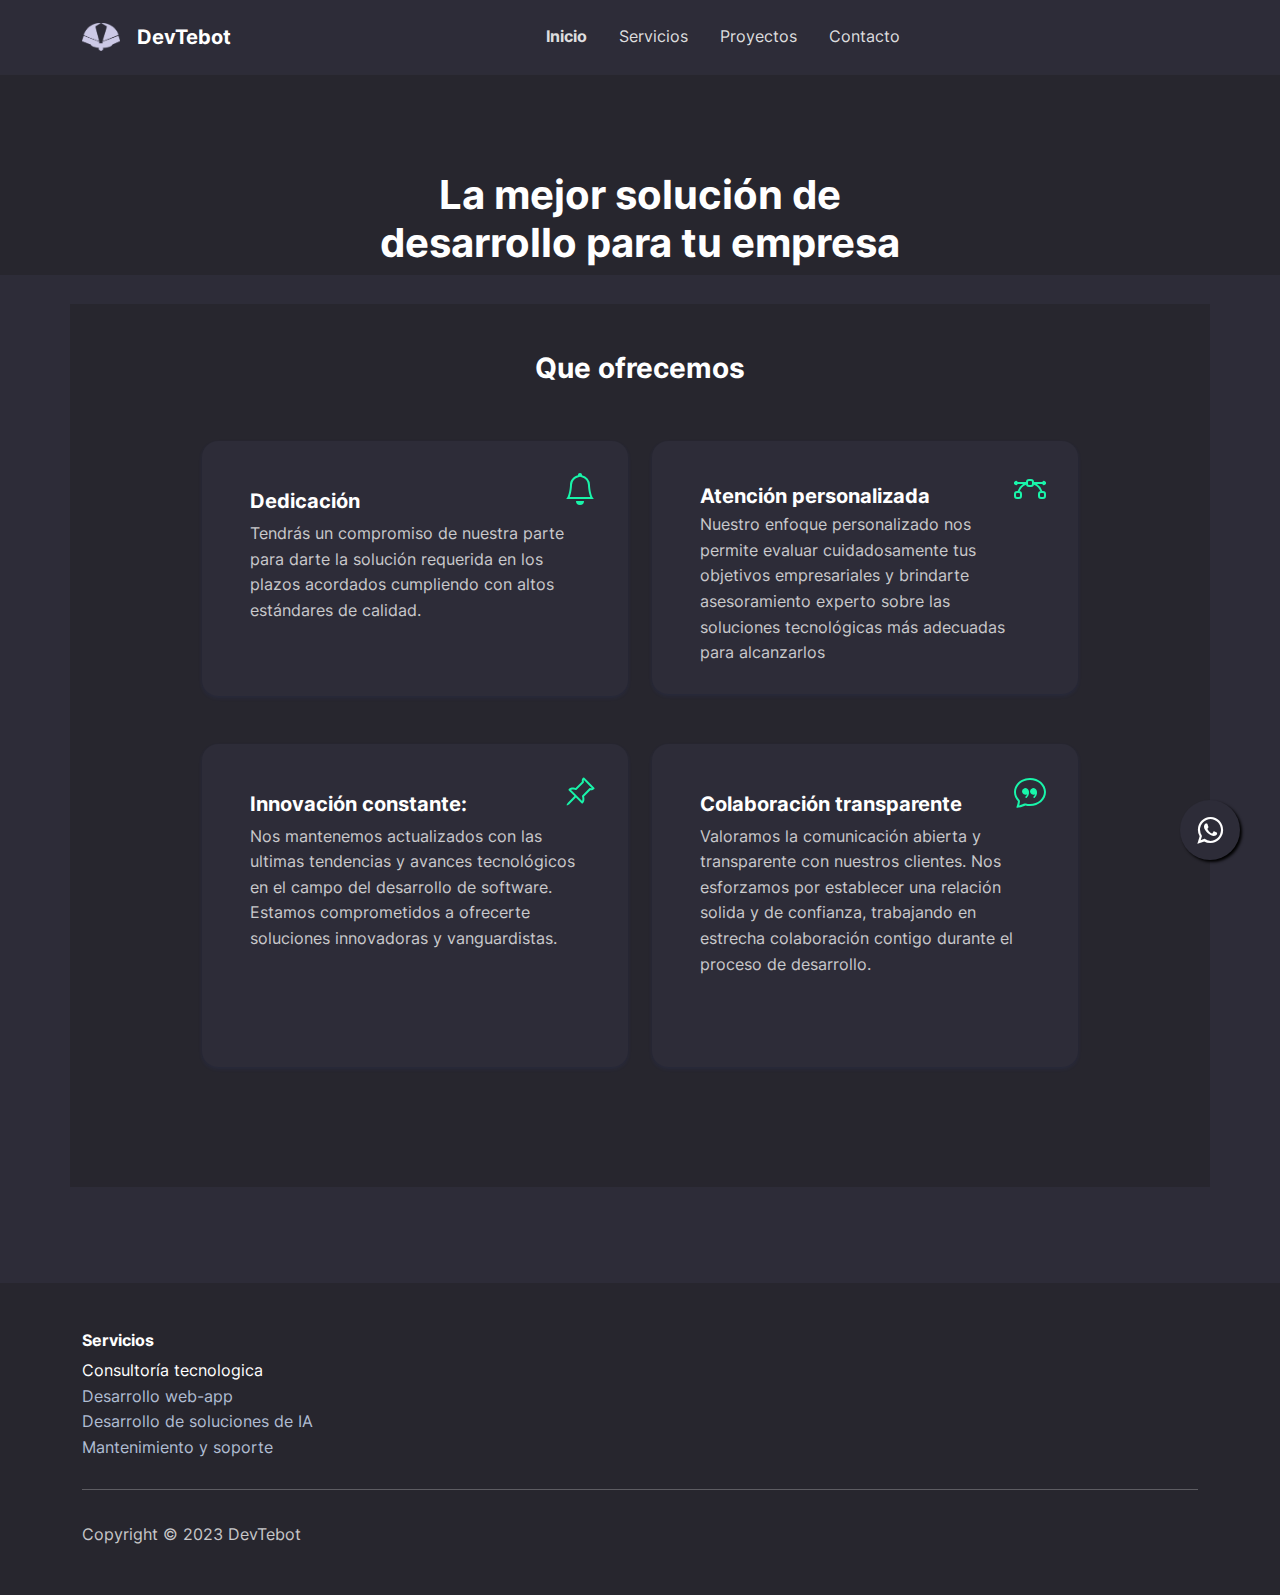
==== index.html @ eff6c6f8 "V2" ====
<!DOCTYPE html><html data-bs-theme="light" lang="en"><head><meta charset="utf-8"><meta name="viewport" content="width=device-width, initial-scale=1.0, shrink-to-fit=no"><title>Home - Brand</title><link rel="stylesheet" href="/assets/bootstrap/css/bootstrap.min.css?h=98121ceddb657cb87f50adae23abcecf"><link rel="stylesheet" href="https://cdnjs.cloudflare.com/ajax/libs/font-awesome/4.7.0/css/font-awesome.min.css"><link rel="stylesheet" href="/assets/css/styles.min.css?h=db265c8703a3f8d0e8e4d5a015c0a8a2"></head><body><!-- Start: Navbar Centered Links --><nav class="navbar navbar-expand-md sticky-top py-3 navbar-dark" id="mainNav"><div class="container"><a class="navbar-brand d-flex align-items-center" href="/"><img src="/assets/img/Recurso%201ldpi.png?h=69b72d96112eb893e76c997076f746ab" style="width: 38PX;height: 28PX;"><span style="margin-left: 17px;">DevTebot</span></a><button data-bs-toggle="collapse" class="navbar-toggler" data-bs-target="#navcol-1"><span class="visually-hidden">Toggle navigation</span><span class="navbar-toggler-icon"></span></button><div class="collapse navbar-collapse" id="navcol-1"><ul class="navbar-nav mx-auto"><li class="nav-item"><a class="nav-link active" href="/index.html">Inicio</a></li><li class="nav-item"><a class="nav-link" href="/services.html">Servicios</a></li><li class="nav-item"><a class="nav-link" href="/projects.html">Proyectos</a></li><li class="nav-item"><a class="nav-link" href="/contacts.html">Contacto</a></li></ul></div></div></nav><!-- End: Navbar Centered Links --><header class="bg-dark"><!-- Start: Hero Clean Reverse --><div class="container pt-4 pt-xl-5"><div class="row pt-5"><div class="col-md-8 col-xl-6 text-center text-md-start mx-auto"><div class="text-center"><h1 class="fw-bold">La mejor solución de desarrollo para tu empresa</h1></div></div></div></div><!-- End: Hero Clean Reverse --></header><section><!-- Start: Features Cards --><div class="container bg-dark py-5" style="margin-top: 29px;"><div class="row"><div class="col-md-8 col-xl-6 text-center mx-auto"><h3 class="fw-bold">Que ofrecemos</h3></div></div><div class="py-5 p-lg-5"><div class="row row-cols-1 row-cols-md-2 mx-auto" style="max-width: 900px;"><div class="col mb-5"><div class="card shadow-sm"><div class="card-body px-4 py-5 px-md-5"><div class="bs-icon-lg d-flex justify-content-center align-items-center mb-3 bs-icon" style="top: 1rem;right: 1rem;position: absolute;"><svg xmlns="http://www.w3.org/2000/svg" width="1em" height="1em" fill="currentColor" viewBox="0 0 16 16" class="bi bi-bell text-success">
  <path d="M8 16a2 2 0 0 0 2-2H6a2 2 0 0 0 2 2zM8 1.918l-.797.161A4.002 4.002 0 0 0 4 6c0 .628-.134 2.197-.459 3.742-.16.767-.376 1.566-.663 2.258h10.244c-.287-.692-.502-1.49-.663-2.258C12.134 8.197 12 6.628 12 6a4.002 4.002 0 0 0-3.203-3.92L8 1.917zM14.22 12c.223.447.481.801.78 1H1c.299-.199.557-.553.78-1C2.68 10.2 3 6.88 3 6c0-2.42 1.72-4.44 4.005-4.901a1 1 0 1 1 1.99 0A5.002 5.002 0 0 1 13 6c0 .88.32 4.2 1.22 6z"></path>
</svg></div><h5 class="fw-bold card-title">Dedicación</h5><p class="text-muted card-text mb-4">Tendrás un compromiso de nuestra parte para darte la solución requerida en los plazos acordados cumpliendo con altos estándares de calidad.</p></div></div></div><div class="col mb-5"><div class="card shadow-sm"><div class="card-body px-4 py-5 px-md-5" style="height: 252.75px;"><div class="bs-icon-lg d-flex justify-content-center align-items-center mb-3 bs-icon" style="top: 1rem;right: 1rem;position: absolute;"><svg xmlns="http://www.w3.org/2000/svg" width="1em" height="1em" fill="currentColor" viewBox="0 0 16 16" class="bi bi-bezier text-success">
  <path fill-rule="evenodd" d="M0 10.5A1.5 1.5 0 0 1 1.5 9h1A1.5 1.5 0 0 1 4 10.5v1A1.5 1.5 0 0 1 2.5 13h-1A1.5 1.5 0 0 1 0 11.5v-1zm1.5-.5a.5.5 0 0 0-.5.5v1a.5.5 0 0 0 .5.5h1a.5.5 0 0 0 .5-.5v-1a.5.5 0 0 0-.5-.5h-1zm10.5.5A1.5 1.5 0 0 1 13.5 9h1a1.5 1.5 0 0 1 1.5 1.5v1a1.5 1.5 0 0 1-1.5 1.5h-1a1.5 1.5 0 0 1-1.5-1.5v-1zm1.5-.5a.5.5 0 0 0-.5.5v1a.5.5 0 0 0 .5.5h1a.5.5 0 0 0 .5-.5v-1a.5.5 0 0 0-.5-.5h-1zM6 4.5A1.5 1.5 0 0 1 7.5 3h1A1.5 1.5 0 0 1 10 4.5v1A1.5 1.5 0 0 1 8.5 7h-1A1.5 1.5 0 0 1 6 5.5v-1zM7.5 4a.5.5 0 0 0-.5.5v1a.5.5 0 0 0 .5.5h1a.5.5 0 0 0 .5-.5v-1a.5.5 0 0 0-.5-.5h-1z"></path>
  <path d="M6 4.5H1.866a1 1 0 1 0 0 1h2.668A6.517 6.517 0 0 0 1.814 9H2.5c.123 0 .244.015.358.043a5.517 5.517 0 0 1 3.185-3.185A1.503 1.503 0 0 1 6 5.5v-1zm3.957 1.358A1.5 1.5 0 0 0 10 5.5v-1h4.134a1 1 0 1 1 0 1h-2.668a6.517 6.517 0 0 1 2.72 3.5H13.5c-.123 0-.243.015-.358.043a5.517 5.517 0 0 0-3.185-3.185z"></path>
</svg></div><h5 class="fw-bold card-title" style="margin-top: -5px;height: 4px;">Atención personalizada</h5><p class="text-muted card-text mb-4"></p><p class="text-muted card-text mb-4" style="height: 84.75px;margin: 0px;padding: 0px;margin-bottom: 0px;">Nuestro enfoque personalizado nos permite evaluar cuidadosamente tus objetivos empresariales y brindarte asesoramiento experto sobre las soluciones tecnológicas más adecuadas para alcanzarlos<br><br></p></div></div></div><div class="col mb-4"><div class="card shadow-sm"><div class="card-body px-4 py-5 px-md-5" style="height: 323.562px;"><div class="bs-icon-lg d-flex justify-content-center align-items-center mb-3 bs-icon" style="top: 1rem;right: 1rem;position: absolute;"><svg xmlns="http://www.w3.org/2000/svg" width="1em" height="1em" fill="currentColor" viewBox="0 0 16 16" class="bi bi-pin-angle text-success">
  <path d="M9.828.722a.5.5 0 0 1 .354.146l4.95 4.95a.5.5 0 0 1 0 .707c-.48.48-1.072.588-1.503.588-.177 0-.335-.018-.46-.039l-3.134 3.134a5.927 5.927 0 0 1 .16 1.013c.046.702-.032 1.687-.72 2.375a.5.5 0 0 1-.707 0l-2.829-2.828-3.182 3.182c-.195.195-1.219.902-1.414.707-.195-.195.512-1.22.707-1.414l3.182-3.182-2.828-2.829a.5.5 0 0 1 0-.707c.688-.688 1.673-.767 2.375-.72a5.922 5.922 0 0 1 1.013.16l3.134-3.133a2.772 2.772 0 0 1-.04-.461c0-.43.108-1.022.589-1.503a.5.5 0 0 1 .353-.146zm.122 2.112v-.002.002zm0-.002v.002a.5.5 0 0 1-.122.51L6.293 6.878a.5.5 0 0 1-.511.12H5.78l-.014-.004a4.507 4.507 0 0 0-.288-.076 4.922 4.922 0 0 0-.765-.116c-.422-.028-.836.008-1.175.15l5.51 5.509c.141-.34.177-.753.149-1.175a4.924 4.924 0 0 0-.192-1.054l-.004-.013v-.001a.5.5 0 0 1 .12-.512l3.536-3.535a.5.5 0 0 1 .532-.115l.096.022c.087.017.208.034.344.034.114 0 .23-.011.343-.04L9.927 2.028c-.029.113-.04.23-.04.343a1.779 1.779 0 0 0 .062.46z"></path>
</svg></div><h5 class="fw-bold card-title">Innovación constante:</h5><p class="text-muted card-text mb-4">Nos mantenemos actualizados con las ultimas tendencias y avances tecnológicos en el campo del desarrollo de software. Estamos comprometidos a ofrecerte soluciones innovadoras y vanguardistas.</p></div></div></div><div class="col mb-4"><div class="card shadow-sm"><div class="card-body px-4 py-5 px-md-5" style="height: 323.156px;"><div class="bs-icon-lg d-flex justify-content-center align-items-center mb-3 bs-icon" style="top: 1rem;right: 1rem;position: absolute;"><svg xmlns="http://www.w3.org/2000/svg" width="1em" height="1em" fill="currentColor" viewBox="0 0 16 16" class="bi bi-chat-quote text-success">
  <path d="M2.678 11.894a1 1 0 0 1 .287.801 10.97 10.97 0 0 1-.398 2c1.395-.323 2.247-.697 2.634-.893a1 1 0 0 1 .71-.074A8.06 8.06 0 0 0 8 14c3.996 0 7-2.807 7-6 0-3.192-3.004-6-7-6S1 4.808 1 8c0 1.468.617 2.83 1.678 3.894zm-.493 3.905a21.682 21.682 0 0 1-.713.129c-.2.032-.352-.176-.273-.362a9.68 9.68 0 0 0 .244-.637l.003-.01c.248-.72.45-1.548.524-2.319C.743 11.37 0 9.76 0 8c0-3.866 3.582-7 8-7s8 3.134 8 7-3.582 7-8 7a9.06 9.06 0 0 1-2.347-.306c-.52.263-1.639.742-3.468 1.105z"></path>
  <path d="M7.066 6.76A1.665 1.665 0 0 0 4 7.668a1.667 1.667 0 0 0 2.561 1.406c-.131.389-.375.804-.777 1.22a.417.417 0 0 0 .6.58c1.486-1.54 1.293-3.214.682-4.112zm4 0A1.665 1.665 0 0 0 8 7.668a1.667 1.667 0 0 0 2.561 1.406c-.131.389-.375.804-.777 1.22a.417.417 0 0 0 .6.58c1.486-1.54 1.293-3.214.682-4.112z"></path>
</svg></div><h5 class="fw-bold card-title">Colaboración transparente</h5><p class="text-muted card-text mb-4" style="margin-bottom: 24px;">Valoramos la comunicación abierta y transparente con nuestros clientes. Nos esforzamos por establecer una relación solida y de confianza, trabajando en estrecha colaboración contigo durante el proceso de desarrollo.</p></div></div></div></div></div></div><!-- End: Features Cards --></section><section></section><!-- Start: Contact Details --><section class="py-5"></section><!-- End: Contact Details --><!-- Start: Footer Multi Column --><footer class="bg-dark"><div class="container py-4 py-lg-5"><!-- Start: DA_Whatsapp --><a id="wp" class="d-md-flex justify-content-md-center align-items-md-center" href="https://wa.me/573209143568" target="_blank" style="background: #2d2c38;"><i class="fa fa-whatsapp d-md-flex justify-content-md-center align-items-md-center"></i></a>
<!-- End: DA_Whatsapp --><div class="row justify-content-center" style="margin-right: -185px;width: 256px;height: 141.562px;"><!-- Start: Services --><div class="col-sm-4 col-md-3 col-lg-5 text-center text-lg-start d-flex flex-column" style="width: 256px;"><h3 class="fs-6 fw-bold" style="margin-right: 425px;text-align: left;width: 256px;">Servicios</h3><ul class="list-unstyled" style="width: 256px;"><li style="margin-right: 0px;text-align: left;width: 256px;">Consultoría tecnologica</li><li style="margin-right: 0px;text-align: left;"><a href="#" style="margin-right: 0px;text-align: left;">Desarrollo web-app</a></li><li style="margin-right: 0px;text-align: left;"><a href="#" style="margin-right: 0px;text-align: left;">Desarrollo de soluciones de IA</a></li><li style="margin-right: 0px;text-align: left;"><a href="#" style="margin-right: 0px;text-align: left;">Mantenimiento y soporte</a></li></ul></div><!-- End: Services --></div><hr><div class="text-muted d-flex justify-content-between align-items-center pt-3"><p class="mb-0">Copyright © 2023 DevTebot</p><ul class="list-inline mb-0"><li class="list-inline-item"></li><li class="list-inline-item"></li><li class="list-inline-item"></li></ul></div></div></footer><!-- End: Footer Multi Column --><script src="https://cdn.jsdelivr.net/npm/bootstrap@5.3.0/dist/js/bootstrap.bundle.min.js"></script><script src="/assets/js/script.min.js?h=9a9b12d9479055b6ccf322643488f6dd"></script></body></html>
---- assets/css/styles.min.css ----
@font-face{font-family:Inter;src:url(/assets/fonts/UcC73FwrK3iLTeHuS_fvQtMwCp50KnMa2JL7SUc.woff2?h=5e0167b23fe1e5ed37b4fdefd0b15460) format('woff2');font-weight:300;font-style:normal;font-display:swap;unicode-range:U+0460-052F,U+1C80-1C88,U+20B4,U+2DE0-2DFF,U+A640-A69F,U+FE2E-FE2F}@font-face{font-family:Inter;src:url(/assets/fonts/UcC73FwrK3iLTeHuS_fvQtMwCp50KnMa0ZL7SUc.woff2?h=5e0167b23fe1e5ed37b4fdefd0b15460) format('woff2');font-weight:300;font-style:normal;font-display:swap;unicode-range:U+0301,U+0400-045F,U+0490-0491,U+04B0-04B1,U+2116}@font-face{font-family:Inter;src:url(/assets/fonts/UcC73FwrK3iLTeHuS_fvQtMwCp50KnMa2ZL7SUc.woff2?h=5e0167b23fe1e5ed37b4fdefd0b15460) format('woff2');font-weight:300;font-style:normal;font-display:swap;unicode-range:U+1F00-1FFF}@font-face{font-family:Inter;src:url(/assets/fonts/UcC73FwrK3iLTeHuS_fvQtMwCp50KnMa1pL7SUc.woff2?h=5e0167b23fe1e5ed37b4fdefd0b15460) format('woff2');font-weight:300;font-style:normal;font-display:swap;unicode-range:U+0370-03FF}@font-face{font-family:Inter;src:url(/assets/fonts/UcC73FwrK3iLTeHuS_fvQtMwCp50KnMa2pL7SUc.woff2?h=5e0167b23fe1e5ed37b4fdefd0b15460) format('woff2');font-weight:300;font-style:normal;font-display:swap;unicode-range:U+0102-0103,U+0110-0111,U+0128-0129,U+0168-0169,U+01A0-01A1,U+01AF-01B0,U+0300-0301,U+0303-0304,U+0308-0309,U+0323,U+0329,U+1EA0-1EF9,U+20AB}@font-face{font-family:Inter;src:url(/assets/fonts/UcC73FwrK3iLTeHuS_fvQtMwCp50KnMa25L7SUc.woff2?h=5e0167b23fe1e5ed37b4fdefd0b15460) format('woff2');font-weight:300;font-style:normal;font-display:swap;unicode-range:U+0100-02AF,U+0304,U+0308,U+0329,U+1E00-1E9F,U+1EF2-1EFF,U+2020,U+20A0-20AB,U+20AD-20CF,U+2113,U+2C60-2C7F,U+A720-A7FF}@font-face{font-family:Inter;src:url(/assets/fonts/UcC73FwrK3iLTeHuS_fvQtMwCp50KnMa1ZL7.woff2?h=5e0167b23fe1e5ed37b4fdefd0b15460) format('woff2');font-weight:300;font-style:normal;font-display:swap;unicode-range:U+0000-00FF,U+0131,U+0152-0153,U+02BB-02BC,U+02C6,U+02DA,U+02DC,U+0304,U+0308,U+0329,U+2000-206F,U+2074,U+20AC,U+2122,U+2191,U+2193,U+2212,U+2215,U+FEFF,U+FFFD}@font-face{font-family:Inter;src:url(/assets/fonts/UcC73FwrK3iLTeHuS_fvQtMwCp50KnMa2JL7SUc.woff2?h=5e0167b23fe1e5ed37b4fdefd0b15460) format('woff2');font-weight:400;font-style:normal;font-display:swap;unicode-range:U+0460-052F,U+1C80-1C88,U+20B4,U+2DE0-2DFF,U+A640-A69F,U+FE2E-FE2F}@font-face{font-family:Inter;src:url(/assets/fonts/UcC73FwrK3iLTeHuS_fvQtMwCp50KnMa0ZL7SUc.woff2?h=5e0167b23fe1e5ed37b4fdefd0b15460) format('woff2');font-weight:400;font-style:normal;font-display:swap;unicode-range:U+0301,U+0400-045F,U+0490-0491,U+04B0-04B1,U+2116}@font-face{font-family:Inter;src:url(/assets/fonts/UcC73FwrK3iLTeHuS_fvQtMwCp50KnMa2ZL7SUc.woff2?h=5e0167b23fe1e5ed37b4fdefd0b15460) format('woff2');font-weight:400;font-style:normal;font-display:swap;unicode-range:U+1F00-1FFF}@font-face{font-family:Inter;src:url(/assets/fonts/UcC73FwrK3iLTeHuS_fvQtMwCp50KnMa1pL7SUc.woff2?h=5e0167b23fe1e5ed37b4fdefd0b15460) format('woff2');font-weight:400;font-style:normal;font-display:swap;unicode-range:U+0370-03FF}@font-face{font-family:Inter;src:url(/assets/fonts/UcC73FwrK3iLTeHuS_fvQtMwCp50KnMa2pL7SUc.woff2?h=5e0167b23fe1e5ed37b4fdefd0b15460) format('woff2');font-weight:400;font-style:normal;font-display:swap;unicode-range:U+0102-0103,U+0110-0111,U+0128-0129,U+0168-0169,U+01A0-01A1,U+01AF-01B0,U+0300-0301,U+0303-0304,U+0308-0309,U+0323,U+0329,U+1EA0-1EF9,U+20AB}@font-face{font-family:Inter;src:url(/assets/fonts/UcC73FwrK3iLTeHuS_fvQtMwCp50KnMa25L7SUc.woff2?h=5e0167b23fe1e5ed37b4fdefd0b15460) format('woff2');font-weight:400;font-style:normal;font-display:swap;unicode-range:U+0100-02AF,U+0304,U+0308,U+0329,U+1E00-1E9F,U+1EF2-1EFF,U+2020,U+20A0-20AB,U+20AD-20CF,U+2113,U+2C60-2C7F,U+A720-A7FF}@font-face{font-family:Inter;src:url(/assets/fonts/UcC73FwrK3iLTeHuS_fvQtMwCp50KnMa1ZL7.woff2?h=5e0167b23fe1e5ed37b4fdefd0b15460) format('woff2');font-weight:400;font-style:normal;font-display:swap;unicode-range:U+0000-00FF,U+0131,U+0152-0153,U+02BB-02BC,U+02C6,U+02DA,U+02DC,U+0304,U+0308,U+0329,U+2000-206F,U+2074,U+20AC,U+2122,U+2191,U+2193,U+2212,U+2215,U+FEFF,U+FFFD}@font-face{font-family:Inter;src:url(/assets/fonts/UcC73FwrK3iLTeHuS_fvQtMwCp50KnMa2JL7SUc.woff2?h=5e0167b23fe1e5ed37b4fdefd0b15460) format('woff2');font-weight:600;font-style:normal;font-display:swap;unicode-range:U+0460-052F,U+1C80-1C88,U+20B4,U+2DE0-2DFF,U+A640-A69F,U+FE2E-FE2F}@font-face{font-family:Inter;src:url(/assets/fonts/UcC73FwrK3iLTeHuS_fvQtMwCp50KnMa0ZL7SUc.woff2?h=5e0167b23fe1e5ed37b4fdefd0b15460) format('woff2');font-weight:600;font-style:normal;font-display:swap;unicode-range:U+0301,U+0400-045F,U+0490-0491,U+04B0-04B1,U+2116}@font-face{font-family:Inter;src:url(/assets/fonts/UcC73FwrK3iLTeHuS_fvQtMwCp50KnMa2ZL7SUc.woff2?h=5e0167b23fe1e5ed37b4fdefd0b15460) format('woff2');font-weight:600;font-style:normal;font-display:swap;unicode-range:U+1F00-1FFF}@font-face{font-family:Inter;src:url(/assets/fonts/UcC73FwrK3iLTeHuS_fvQtMwCp50KnMa1pL7SUc.woff2?h=5e0167b23fe1e5ed37b4fdefd0b15460) format('woff2');font-weight:600;font-style:normal;font-display:swap;unicode-range:U+0370-03FF}@font-face{font-family:Inter;src:url(/assets/fonts/UcC73FwrK3iLTeHuS_fvQtMwCp50KnMa2pL7SUc.woff2?h=5e0167b23fe1e5ed37b4fdefd0b15460) format('woff2');font-weight:600;font-style:normal;font-display:swap;unicode-range:U+0102-0103,U+0110-0111,U+0128-0129,U+0168-0169,U+01A0-01A1,U+01AF-01B0,U+0300-0301,U+0303-0304,U+0308-0309,U+0323,U+0329,U+1EA0-1EF9,U+20AB}@font-face{font-family:Inter;src:url(/assets/fonts/UcC73FwrK3iLTeHuS_fvQtMwCp50KnMa25L7SUc.woff2?h=5e0167b23fe1e5ed37b4fdefd0b15460) format('woff2');font-weight:600;font-style:normal;font-display:swap;unicode-range:U+0100-02AF,U+0304,U+0308,U+0329,U+1E00-1E9F,U+1EF2-1EFF,U+2020,U+20A0-20AB,U+20AD-20CF,U+2113,U+2C60-2C7F,U+A720-A7FF}@font-face{font-family:Inter;src:url(/assets/fonts/UcC73FwrK3iLTeHuS_fvQtMwCp50KnMa1ZL7.woff2?h=5e0167b23fe1e5ed37b4fdefd0b15460) format('woff2');font-weight:600;font-style:normal;font-display:swap;unicode-range:U+0000-00FF,U+0131,U+0152-0153,U+02BB-02BC,U+02C6,U+02DA,U+02DC,U+0304,U+0308,U+0329,U+2000-206F,U+2074,U+20AC,U+2122,U+2191,U+2193,U+2212,U+2215,U+FEFF,U+FFFD}@font-face{font-family:Inter;src:url(/assets/fonts/UcC73FwrK3iLTeHuS_fvQtMwCp50KnMa2JL7SUc.woff2?h=5e0167b23fe1e5ed37b4fdefd0b15460) format('woff2');font-weight:700;font-style:normal;font-display:swap;unicode-range:U+0460-052F,U+1C80-1C88,U+20B4,U+2DE0-2DFF,U+A640-A69F,U+FE2E-FE2F}@font-face{font-family:Inter;src:url(/assets/fonts/UcC73FwrK3iLTeHuS_fvQtMwCp50KnMa0ZL7SUc.woff2?h=5e0167b23fe1e5ed37b4fdefd0b15460) format('woff2');font-weight:700;font-style:normal;font-display:swap;unicode-range:U+0301,U+0400-045F,U+0490-0491,U+04B0-04B1,U+2116}@font-face{font-family:Inter;src:url(/assets/fonts/UcC73FwrK3iLTeHuS_fvQtMwCp50KnMa2ZL7SUc.woff2?h=5e0167b23fe1e5ed37b4fdefd0b15460) format('woff2');font-weight:700;font-style:normal;font-display:swap;unicode-range:U+1F00-1FFF}@font-face{font-family:Inter;src:url(/assets/fonts/UcC73FwrK3iLTeHuS_fvQtMwCp50KnMa1pL7SUc.woff2?h=5e0167b23fe1e5ed37b4fdefd0b15460) format('woff2');font-weight:700;font-style:normal;font-display:swap;unicode-range:U+0370-03FF}@font-face{font-family:Inter;src:url(/assets/fonts/UcC73FwrK3iLTeHuS_fvQtMwCp50KnMa2pL7SUc.woff2?h=5e0167b23fe1e5ed37b4fdefd0b15460) format('woff2');font-weight:700;font-style:normal;font-display:swap;unicode-range:U+0102-0103,U+0110-0111,U+0128-0129,U+0168-0169,U+01A0-01A1,U+01AF-01B0,U+0300-0301,U+0303-0304,U+0308-0309,U+0323,U+0329,U+1EA0-1EF9,U+20AB}@font-face{font-family:Inter;src:url(/assets/fonts/UcC73FwrK3iLTeHuS_fvQtMwCp50KnMa25L7SUc.woff2?h=5e0167b23fe1e5ed37b4fdefd0b15460) format('woff2');font-weight:700;font-style:normal;font-display:swap;unicode-range:U+0100-02AF,U+0304,U+0308,U+0329,U+1E00-1E9F,U+1EF2-1EFF,U+2020,U+20A0-20AB,U+20AD-20CF,U+2113,U+2C60-2C7F,U+A720-A7FF}@font-face{font-family:Inter;src:url(/assets/fonts/UcC73FwrK3iLTeHuS_fvQtMwCp50KnMa1ZL7.woff2?h=5e0167b23fe1e5ed37b4fdefd0b15460) format('woff2');font-weight:700;font-style:normal;font-display:swap;unicode-range:U+0000-00FF,U+0131,U+0152-0153,U+02BB-02BC,U+02C6,U+02DA,U+02DC,U+0304,U+0308,U+0329,U+2000-206F,U+2074,U+20AC,U+2122,U+2191,U+2193,U+2212,U+2215,U+FEFF,U+FFFD}@font-face{font-family:Inter;src:url(/assets/fonts/UcC73FwrK3iLTeHuS_fvQtMwCp50KnMa2JL7SUc.woff2?h=5e0167b23fe1e5ed37b4fdefd0b15460) format('woff2');font-weight:800;font-style:normal;font-display:swap;unicode-range:U+0460-052F,U+1C80-1C88,U+20B4,U+2DE0-2DFF,U+A640-A69F,U+FE2E-FE2F}@font-face{font-family:Inter;src:url(/assets/fonts/UcC73FwrK3iLTeHuS_fvQtMwCp50KnMa0ZL7SUc.woff2?h=5e0167b23fe1e5ed37b4fdefd0b15460) format('woff2');font-weight:800;font-style:normal;font-display:swap;unicode-range:U+0301,U+0400-045F,U+0490-0491,U+04B0-04B1,U+2116}@font-face{font-family:Inter;src:url(/assets/fonts/UcC73FwrK3iLTeHuS_fvQtMwCp50KnMa2ZL7SUc.woff2?h=5e0167b23fe1e5ed37b4fdefd0b15460) format('woff2');font-weight:800;font-style:normal;font-display:swap;unicode-range:U+1F00-1FFF}@font-face{font-family:Inter;src:url(/assets/fonts/UcC73FwrK3iLTeHuS_fvQtMwCp50KnMa1pL7SUc.woff2?h=5e0167b23fe1e5ed37b4fdefd0b15460) format('woff2');font-weight:800;font-style:normal;font-display:swap;unicode-range:U+0370-03FF}@font-face{font-family:Inter;src:url(/assets/fonts/UcC73FwrK3iLTeHuS_fvQtMwCp50KnMa2pL7SUc.woff2?h=5e0167b23fe1e5ed37b4fdefd0b15460) format('woff2');font-weight:800;font-style:normal;font-display:swap;unicode-range:U+0102-0103,U+0110-0111,U+0128-0129,U+0168-0169,U+01A0-01A1,U+01AF-01B0,U+0300-0301,U+0303-0304,U+0308-0309,U+0323,U+0329,U+1EA0-1EF9,U+20AB}@font-face{font-family:Inter;src:url(/assets/fonts/UcC73FwrK3iLTeHuS_fvQtMwCp50KnMa25L7SUc.woff2?h=5e0167b23fe1e5ed37b4fdefd0b15460) format('woff2');font-weight:800;font-style:normal;font-display:swap;unicode-range:U+0100-02AF,U+0304,U+0308,U+0329,U+1E00-1E9F,U+1EF2-1EFF,U+2020,U+20A0-20AB,U+20AD-20CF,U+2113,U+2C60-2C7F,U+A720-A7FF}@font-face{font-family:Inter;src:url(/assets/fonts/UcC73FwrK3iLTeHuS_fvQtMwCp50KnMa1ZL7.woff2?h=5e0167b23fe1e5ed37b4fdefd0b15460) format('woff2');font-weight:800;font-style:normal;font-display:swap;unicode-range:U+0000-00FF,U+0131,U+0152-0153,U+02BB-02BC,U+02C6,U+02DA,U+02DC,U+0304,U+0308,U+0329,U+2000-206F,U+2074,U+20AC,U+2122,U+2191,U+2193,U+2212,U+2215,U+FEFF,U+FFFD}a{border:none}*{outline:0}#wp{position:fixed;z-index:100;height:60px;width:60px;right:40px;bottom:40px;border-radius:50px;background-color:#26e707;font-size:30px;text-align:center;box-shadow:2px 2px 3px #000;color:#fff}#wp:hover{text-decoration:none}
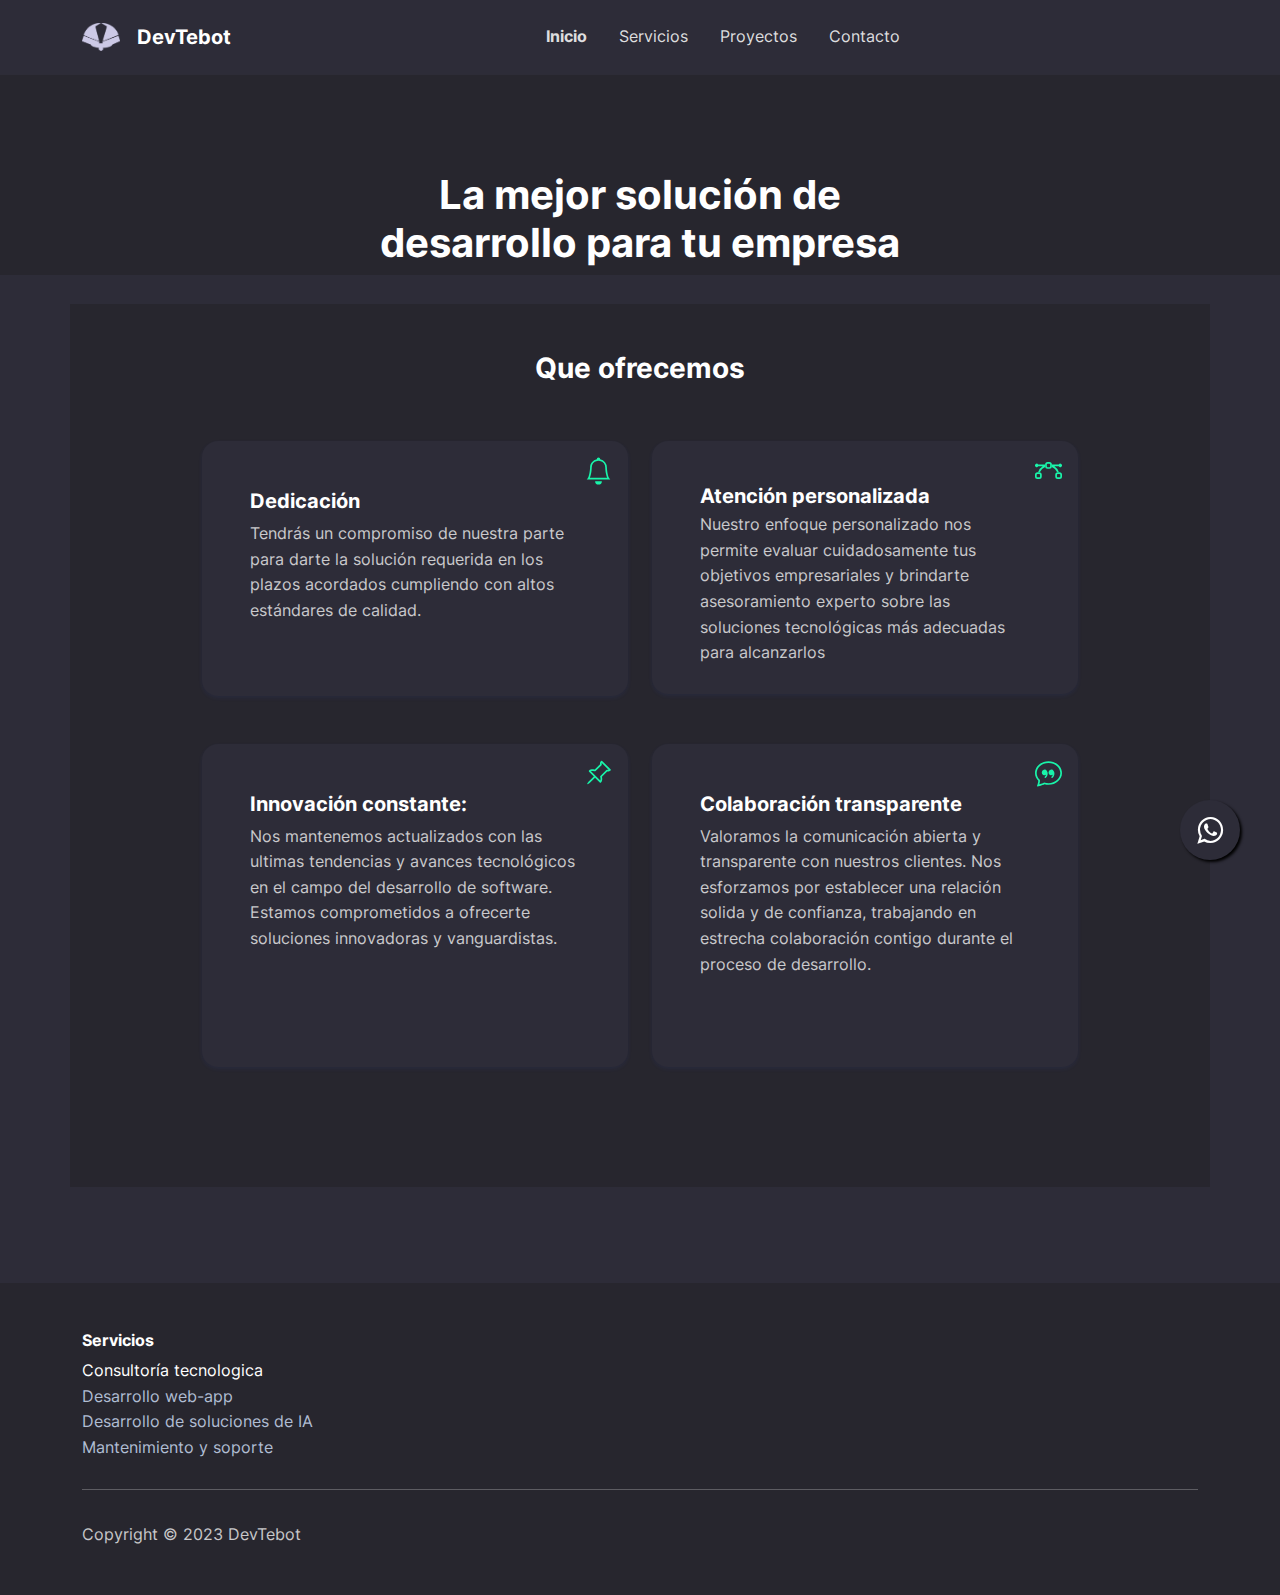
==== commit 69931d14: "V3" ====
--- a/index.html
+++ b/index.html
@@ -1,11 +1,11 @@
-<!DOCTYPE html><html data-bs-theme="light" lang="en"><head><meta charset="utf-8"><meta name="viewport" content="width=device-width, initial-scale=1.0, shrink-to-fit=no"><title>Home - Brand</title><link rel="stylesheet" href="/assets/bootstrap/css/bootstrap.min.css?h=98121ceddb657cb87f50adae23abcecf"><link rel="stylesheet" href="https://cdnjs.cloudflare.com/ajax/libs/font-awesome/4.7.0/css/font-awesome.min.css"><link rel="stylesheet" href="/assets/css/styles.min.css?h=db265c8703a3f8d0e8e4d5a015c0a8a2"></head><body><!-- Start: Navbar Centered Links --><nav class="navbar navbar-expand-md sticky-top py-3 navbar-dark" id="mainNav"><div class="container"><a class="navbar-brand d-flex align-items-center" href="/"><img src="/assets/img/Recurso%201ldpi.png?h=69b72d96112eb893e76c997076f746ab" style="width: 38PX;height: 28PX;"><span style="margin-left: 17px;">DevTebot</span></a><button data-bs-toggle="collapse" class="navbar-toggler" data-bs-target="#navcol-1"><span class="visually-hidden">Toggle navigation</span><span class="navbar-toggler-icon"></span></button><div class="collapse navbar-collapse" id="navcol-1"><ul class="navbar-nav mx-auto"><li class="nav-item"><a class="nav-link active" href="/index.html">Inicio</a></li><li class="nav-item"><a class="nav-link" href="/services.html">Servicios</a></li><li class="nav-item"><a class="nav-link" href="/projects.html">Proyectos</a></li><li class="nav-item"><a class="nav-link" href="/contacts.html">Contacto</a></li></ul></div></div></nav><!-- End: Navbar Centered Links --><header class="bg-dark"><!-- Start: Hero Clean Reverse --><div class="container pt-4 pt-xl-5"><div class="row pt-5"><div class="col-md-8 col-xl-6 text-center text-md-start mx-auto"><div class="text-center"><h1 class="fw-bold">La mejor solución de desarrollo para tu empresa</h1></div></div></div></div><!-- End: Hero Clean Reverse --></header><section><!-- Start: Features Cards --><div class="container bg-dark py-5" style="margin-top: 29px;"><div class="row"><div class="col-md-8 col-xl-6 text-center mx-auto"><h3 class="fw-bold">Que ofrecemos</h3></div></div><div class="py-5 p-lg-5"><div class="row row-cols-1 row-cols-md-2 mx-auto" style="max-width: 900px;"><div class="col mb-5"><div class="card shadow-sm"><div class="card-body px-4 py-5 px-md-5"><div class="bs-icon-lg d-flex justify-content-center align-items-center mb-3 bs-icon" style="top: 1rem;right: 1rem;position: absolute;"><svg xmlns="http://www.w3.org/2000/svg" width="1em" height="1em" fill="currentColor" viewBox="0 0 16 16" class="bi bi-bell text-success">
+<!DOCTYPE html><html data-bs-theme="light" lang="en"><head><meta charset="utf-8"><meta name="viewport" content="width=device-width, initial-scale=1.0, shrink-to-fit=no"><title>Home - Brand</title><link rel="stylesheet" href="/assets/bootstrap/css/bootstrap.min.css?h=98121ceddb657cb87f50adae23abcecf"><link rel="stylesheet" href="https://cdnjs.cloudflare.com/ajax/libs/font-awesome/4.7.0/css/font-awesome.min.css"><link rel="stylesheet" href="/assets/css/styles.min.css?h=5bce0d3f15e240cf7a9f6a506429b7c6"></head><body><!-- Start: Navbar Centered Links --><nav class="navbar navbar-expand-md sticky-top py-3 navbar-dark" id="mainNav"><div class="container"><a class="navbar-brand d-flex align-items-center" href="/"><img src="/assets/img/Recurso%201ldpi.png?h=69b72d96112eb893e76c997076f746ab" style="width: 38PX;height: 28PX;"><span style="margin-left: 17px;">DevTebot</span></a><button data-bs-toggle="collapse" class="navbar-toggler" data-bs-target="#navcol-1"><span class="visually-hidden">Toggle navigation</span><span class="navbar-toggler-icon"></span></button><div class="collapse navbar-collapse" id="navcol-1"><ul class="navbar-nav mx-auto"><li class="nav-item"><a class="nav-link active" href="/index.html">Inicio</a></li><li class="nav-item"><a class="nav-link" href="/services.html">Servicios</a></li><li class="nav-item"><a class="nav-link" href="/projects.html">Proyectos</a></li><li class="nav-item"><a class="nav-link" href="/contacts.html">Contacto</a></li></ul></div></div></nav><!-- End: Navbar Centered Links --><header class="bg-dark"><!-- Start: Hero Clean Reverse --><div class="container pt-4 pt-xl-5"><div class="row pt-5"><div class="col-md-8 col-xl-6 text-center text-md-start mx-auto"><div class="text-center"><h1 class="fw-bold">La mejor solución de desarrollo para tu empresa</h1></div></div></div></div><!-- End: Hero Clean Reverse --></header><section><!-- Start: Features Cards --><div class="container bg-dark py-5" style="margin-top: 29px;"><div class="row"><div class="col-md-8 col-xl-6 text-center mx-auto"><h3 class="fw-bold">Que ofrecemos</h3></div></div><div class="py-5 p-lg-5"><div class="row row-cols-1 row-cols-md-2 mx-auto" style="max-width: 900px;"><div class="col mb-5"><div class="card shadow-sm"><div class="card-body px-4 py-5 px-md-5"><div class="bs-icon-lg d-flex justify-content-center align-items-center mb-2 bs-icon" style="top: 1rem;right: 1rem;position: absolute;margin-left: 0px;margin-bottom: 0px;width: 27px;height: 27px;"><svg xmlns="http://www.w3.org/2000/svg" width="1em" height="1em" fill="currentColor" viewBox="0 0 16 16" class="bi bi-bell text-success">
   <path d="M8 16a2 2 0 0 0 2-2H6a2 2 0 0 0 2 2zM8 1.918l-.797.161A4.002 4.002 0 0 0 4 6c0 .628-.134 2.197-.459 3.742-.16.767-.376 1.566-.663 2.258h10.244c-.287-.692-.502-1.49-.663-2.258C12.134 8.197 12 6.628 12 6a4.002 4.002 0 0 0-3.203-3.92L8 1.917zM14.22 12c.223.447.481.801.78 1H1c.299-.199.557-.553.78-1C2.68 10.2 3 6.88 3 6c0-2.42 1.72-4.44 4.005-4.901a1 1 0 1 1 1.99 0A5.002 5.002 0 0 1 13 6c0 .88.32 4.2 1.22 6z"></path>
-</svg></div><h5 class="fw-bold card-title">Dedicación</h5><p class="text-muted card-text mb-4">Tendrás un compromiso de nuestra parte para darte la solución requerida en los plazos acordados cumpliendo con altos estándares de calidad.</p></div></div></div><div class="col mb-5"><div class="card shadow-sm"><div class="card-body px-4 py-5 px-md-5" style="height: 252.75px;"><div class="bs-icon-lg d-flex justify-content-center align-items-center mb-3 bs-icon" style="top: 1rem;right: 1rem;position: absolute;"><svg xmlns="http://www.w3.org/2000/svg" width="1em" height="1em" fill="currentColor" viewBox="0 0 16 16" class="bi bi-bezier text-success">
+</svg></div><h5 class="fw-bold card-title">Dedicación</h5><p class="text-muted card-text mb-4">Tendrás un compromiso de nuestra parte para darte la solución requerida en los plazos acordados cumpliendo con altos estándares de calidad.</p></div></div></div><div class="col mb-5"><div class="card shadow-sm"><div class="card-body px-4 py-5 px-md-5" style="height: 252.75px;"><div class="bs-icon-lg d-flex justify-content-center align-items-center mb-3 bs-icon" style="top: 1rem;right: 1rem;position: absolute;width: 27px;height: 27px;"><svg xmlns="http://www.w3.org/2000/svg" width="1em" height="1em" fill="currentColor" viewBox="0 0 16 16" class="bi bi-bezier text-success" style="width: 27px;height: 27px;">
   <path fill-rule="evenodd" d="M0 10.5A1.5 1.5 0 0 1 1.5 9h1A1.5 1.5 0 0 1 4 10.5v1A1.5 1.5 0 0 1 2.5 13h-1A1.5 1.5 0 0 1 0 11.5v-1zm1.5-.5a.5.5 0 0 0-.5.5v1a.5.5 0 0 0 .5.5h1a.5.5 0 0 0 .5-.5v-1a.5.5 0 0 0-.5-.5h-1zm10.5.5A1.5 1.5 0 0 1 13.5 9h1a1.5 1.5 0 0 1 1.5 1.5v1a1.5 1.5 0 0 1-1.5 1.5h-1a1.5 1.5 0 0 1-1.5-1.5v-1zm1.5-.5a.5.5 0 0 0-.5.5v1a.5.5 0 0 0 .5.5h1a.5.5 0 0 0 .5-.5v-1a.5.5 0 0 0-.5-.5h-1zM6 4.5A1.5 1.5 0 0 1 7.5 3h1A1.5 1.5 0 0 1 10 4.5v1A1.5 1.5 0 0 1 8.5 7h-1A1.5 1.5 0 0 1 6 5.5v-1zM7.5 4a.5.5 0 0 0-.5.5v1a.5.5 0 0 0 .5.5h1a.5.5 0 0 0 .5-.5v-1a.5.5 0 0 0-.5-.5h-1z"></path>
   <path d="M6 4.5H1.866a1 1 0 1 0 0 1h2.668A6.517 6.517 0 0 0 1.814 9H2.5c.123 0 .244.015.358.043a5.517 5.517 0 0 1 3.185-3.185A1.503 1.503 0 0 1 6 5.5v-1zm3.957 1.358A1.5 1.5 0 0 0 10 5.5v-1h4.134a1 1 0 1 1 0 1h-2.668a6.517 6.517 0 0 1 2.72 3.5H13.5c-.123 0-.243.015-.358.043a5.517 5.517 0 0 0-3.185-3.185z"></path>
-</svg></div><h5 class="fw-bold card-title" style="margin-top: -5px;height: 4px;">Atención personalizada</h5><p class="text-muted card-text mb-4"></p><p class="text-muted card-text mb-4" style="height: 84.75px;margin: 0px;padding: 0px;margin-bottom: 0px;">Nuestro enfoque personalizado nos permite evaluar cuidadosamente tus objetivos empresariales y brindarte asesoramiento experto sobre las soluciones tecnológicas más adecuadas para alcanzarlos<br><br></p></div></div></div><div class="col mb-4"><div class="card shadow-sm"><div class="card-body px-4 py-5 px-md-5" style="height: 323.562px;"><div class="bs-icon-lg d-flex justify-content-center align-items-center mb-3 bs-icon" style="top: 1rem;right: 1rem;position: absolute;"><svg xmlns="http://www.w3.org/2000/svg" width="1em" height="1em" fill="currentColor" viewBox="0 0 16 16" class="bi bi-pin-angle text-success">
+</svg></div><h5 class="fw-bold card-title" style="margin-top: -5px;height: 4px;">Atención personalizada</h5><p class="text-muted card-text mb-4"></p><p class="text-muted card-text mb-4" style="height: 84.75px;margin: 0px;padding: 0px;margin-bottom: 0px;">Nuestro enfoque personalizado nos permite evaluar cuidadosamente tus objetivos empresariales y brindarte asesoramiento experto sobre las soluciones tecnológicas más adecuadas para alcanzarlos<br><br></p></div></div></div><div class="col mb-4"><div class="card shadow-sm"><div class="card-body px-4 py-5 px-md-5" style="height: 323.562px;"><div class="bs-icon-lg d-flex justify-content-center align-items-center mb-3 bs-icon" style="top: 1rem;right: 1rem;position: absolute;width: 27px;height: 27px;"><svg xmlns="http://www.w3.org/2000/svg" width="1em" height="1em" fill="currentColor" viewBox="0 0 16 16" class="bi bi-pin-angle text-success">
   <path d="M9.828.722a.5.5 0 0 1 .354.146l4.95 4.95a.5.5 0 0 1 0 .707c-.48.48-1.072.588-1.503.588-.177 0-.335-.018-.46-.039l-3.134 3.134a5.927 5.927 0 0 1 .16 1.013c.046.702-.032 1.687-.72 2.375a.5.5 0 0 1-.707 0l-2.829-2.828-3.182 3.182c-.195.195-1.219.902-1.414.707-.195-.195.512-1.22.707-1.414l3.182-3.182-2.828-2.829a.5.5 0 0 1 0-.707c.688-.688 1.673-.767 2.375-.72a5.922 5.922 0 0 1 1.013.16l3.134-3.133a2.772 2.772 0 0 1-.04-.461c0-.43.108-1.022.589-1.503a.5.5 0 0 1 .353-.146zm.122 2.112v-.002.002zm0-.002v.002a.5.5 0 0 1-.122.51L6.293 6.878a.5.5 0 0 1-.511.12H5.78l-.014-.004a4.507 4.507 0 0 0-.288-.076 4.922 4.922 0 0 0-.765-.116c-.422-.028-.836.008-1.175.15l5.51 5.509c.141-.34.177-.753.149-1.175a4.924 4.924 0 0 0-.192-1.054l-.004-.013v-.001a.5.5 0 0 1 .12-.512l3.536-3.535a.5.5 0 0 1 .532-.115l.096.022c.087.017.208.034.344.034.114 0 .23-.011.343-.04L9.927 2.028c-.029.113-.04.23-.04.343a1.779 1.779 0 0 0 .062.46z"></path>
-</svg></div><h5 class="fw-bold card-title">Innovación constante:</h5><p class="text-muted card-text mb-4">Nos mantenemos actualizados con las ultimas tendencias y avances tecnológicos en el campo del desarrollo de software. Estamos comprometidos a ofrecerte soluciones innovadoras y vanguardistas.</p></div></div></div><div class="col mb-4"><div class="card shadow-sm"><div class="card-body px-4 py-5 px-md-5" style="height: 323.156px;"><div class="bs-icon-lg d-flex justify-content-center align-items-center mb-3 bs-icon" style="top: 1rem;right: 1rem;position: absolute;"><svg xmlns="http://www.w3.org/2000/svg" width="1em" height="1em" fill="currentColor" viewBox="0 0 16 16" class="bi bi-chat-quote text-success">
+</svg></div><h5 class="fw-bold card-title">Innovación constante:</h5><p class="text-muted card-text mb-4">Nos mantenemos actualizados con las ultimas tendencias y avances tecnológicos en el campo del desarrollo de software. Estamos comprometidos a ofrecerte soluciones innovadoras y vanguardistas.</p></div></div></div><div class="col mb-4"><div class="card shadow-sm"><div class="card-body px-4 py-5 px-md-5" style="height: 323.156px;"><div class="bs-icon-lg d-flex justify-content-center align-items-center mb-3 bs-icon" style="top: 1rem;right: 1rem;position: absolute;width: 27px;height: 27px;"><svg xmlns="http://www.w3.org/2000/svg" width="1em" height="1em" fill="currentColor" viewBox="0 0 16 16" class="bi bi-chat-quote text-success">
   <path d="M2.678 11.894a1 1 0 0 1 .287.801 10.97 10.97 0 0 1-.398 2c1.395-.323 2.247-.697 2.634-.893a1 1 0 0 1 .71-.074A8.06 8.06 0 0 0 8 14c3.996 0 7-2.807 7-6 0-3.192-3.004-6-7-6S1 4.808 1 8c0 1.468.617 2.83 1.678 3.894zm-.493 3.905a21.682 21.682 0 0 1-.713.129c-.2.032-.352-.176-.273-.362a9.68 9.68 0 0 0 .244-.637l.003-.01c.248-.72.45-1.548.524-2.319C.743 11.37 0 9.76 0 8c0-3.866 3.582-7 8-7s8 3.134 8 7-3.582 7-8 7a9.06 9.06 0 0 1-2.347-.306c-.52.263-1.639.742-3.468 1.105z"></path>
   <path d="M7.066 6.76A1.665 1.665 0 0 0 4 7.668a1.667 1.667 0 0 0 2.561 1.406c-.131.389-.375.804-.777 1.22a.417.417 0 0 0 .6.58c1.486-1.54 1.293-3.214.682-4.112zm4 0A1.665 1.665 0 0 0 8 7.668a1.667 1.667 0 0 0 2.561 1.406c-.131.389-.375.804-.777 1.22a.417.417 0 0 0 .6.58c1.486-1.54 1.293-3.214.682-4.112z"></path>
 </svg></div><h5 class="fw-bold card-title">Colaboración transparente</h5><p class="text-muted card-text mb-4" style="margin-bottom: 24px;">Valoramos la comunicación abierta y transparente con nuestros clientes. Nos esforzamos por establecer una relación solida y de confianza, trabajando en estrecha colaboración contigo durante el proceso de desarrollo.</p></div></div></div></div></div></div><!-- End: Features Cards --></section><section></section><!-- Start: Contact Details --><section class="py-5"></section><!-- End: Contact Details --><!-- Start: Footer Multi Column --><footer class="bg-dark"><div class="container py-4 py-lg-5"><!-- Start: DA_Whatsapp --><a id="wp" class="d-md-flex justify-content-md-center align-items-md-center" href="https://wa.me/573209143568" target="_blank" style="background: #2d2c38;"><i class="fa fa-whatsapp d-md-flex justify-content-md-center align-items-md-center"></i></a>
--- a/assets/css/styles.min.css
+++ b/assets/css/styles.min.css
@@ -1 +1 @@
-@font-face{font-family:Inter;src:url(/assets/fonts/UcC73FwrK3iLTeHuS_fvQtMwCp50KnMa2JL7SUc.woff2?h=5e0167b23fe1e5ed37b4fdefd0b15460) format('woff2');font-weight:300;font-style:normal;font-display:swap;unicode-range:U+0460-052F,U+1C80-1C88,U+20B4,U+2DE0-2DFF,U+A640-A69F,U+FE2E-FE2F}@font-face{font-family:Inter;src:url(/assets/fonts/UcC73FwrK3iLTeHuS_fvQtMwCp50KnMa0ZL7SUc.woff2?h=5e0167b23fe1e5ed37b4fdefd0b15460) format('woff2');font-weight:300;font-style:normal;font-display:swap;unicode-range:U+0301,U+0400-045F,U+0490-0491,U+04B0-04B1,U+2116}@font-face{font-family:Inter;src:url(/assets/fonts/UcC73FwrK3iLTeHuS_fvQtMwCp50KnMa2ZL7SUc.woff2?h=5e0167b23fe1e5ed37b4fdefd0b15460) format('woff2');font-weight:300;font-style:normal;font-display:swap;unicode-range:U+1F00-1FFF}@font-face{font-family:Inter;src:url(/assets/fonts/UcC73FwrK3iLTeHuS_fvQtMwCp50KnMa1pL7SUc.woff2?h=5e0167b23fe1e5ed37b4fdefd0b15460) format('woff2');font-weight:300;font-style:normal;font-display:swap;unicode-range:U+0370-03FF}@font-face{font-family:Inter;src:url(/assets/fonts/UcC73FwrK3iLTeHuS_fvQtMwCp50KnMa2pL7SUc.woff2?h=5e0167b23fe1e5ed37b4fdefd0b15460) format('woff2');font-weight:300;font-style:normal;font-display:swap;unicode-range:U+0102-0103,U+0110-0111,U+0128-0129,U+0168-0169,U+01A0-01A1,U+01AF-01B0,U+0300-0301,U+0303-0304,U+0308-0309,U+0323,U+0329,U+1EA0-1EF9,U+20AB}@font-face{font-family:Inter;src:url(/assets/fonts/UcC73FwrK3iLTeHuS_fvQtMwCp50KnMa25L7SUc.woff2?h=5e0167b23fe1e5ed37b4fdefd0b15460) format('woff2');font-weight:300;font-style:normal;font-display:swap;unicode-range:U+0100-02AF,U+0304,U+0308,U+0329,U+1E00-1E9F,U+1EF2-1EFF,U+2020,U+20A0-20AB,U+20AD-20CF,U+2113,U+2C60-2C7F,U+A720-A7FF}@font-face{font-family:Inter;src:url(/assets/fonts/UcC73FwrK3iLTeHuS_fvQtMwCp50KnMa1ZL7.woff2?h=5e0167b23fe1e5ed37b4fdefd0b15460) format('woff2');font-weight:300;font-style:normal;font-display:swap;unicode-range:U+0000-00FF,U+0131,U+0152-0153,U+02BB-02BC,U+02C6,U+02DA,U+02DC,U+0304,U+0308,U+0329,U+2000-206F,U+2074,U+20AC,U+2122,U+2191,U+2193,U+2212,U+2215,U+FEFF,U+FFFD}@font-face{font-family:Inter;src:url(/assets/fonts/UcC73FwrK3iLTeHuS_fvQtMwCp50KnMa2JL7SUc.woff2?h=5e0167b23fe1e5ed37b4fdefd0b15460) format('woff2');font-weight:400;font-style:normal;font-display:swap;unicode-range:U+0460-052F,U+1C80-1C88,U+20B4,U+2DE0-2DFF,U+A640-A69F,U+FE2E-FE2F}@font-face{font-family:Inter;src:url(/assets/fonts/UcC73FwrK3iLTeHuS_fvQtMwCp50KnMa0ZL7SUc.woff2?h=5e0167b23fe1e5ed37b4fdefd0b15460) format('woff2');font-weight:400;font-style:normal;font-display:swap;unicode-range:U+0301,U+0400-045F,U+0490-0491,U+04B0-04B1,U+2116}@font-face{font-family:Inter;src:url(/assets/fonts/UcC73FwrK3iLTeHuS_fvQtMwCp50KnMa2ZL7SUc.woff2?h=5e0167b23fe1e5ed37b4fdefd0b15460) format('woff2');font-weight:400;font-style:normal;font-display:swap;unicode-range:U+1F00-1FFF}@font-face{font-family:Inter;src:url(/assets/fonts/UcC73FwrK3iLTeHuS_fvQtMwCp50KnMa1pL7SUc.woff2?h=5e0167b23fe1e5ed37b4fdefd0b15460) format('woff2');font-weight:400;font-style:normal;font-display:swap;unicode-range:U+0370-03FF}@font-face{font-family:Inter;src:url(/assets/fonts/UcC73FwrK3iLTeHuS_fvQtMwCp50KnMa2pL7SUc.woff2?h=5e0167b23fe1e5ed37b4fdefd0b15460) format('woff2');font-weight:400;font-style:normal;font-display:swap;unicode-range:U+0102-0103,U+0110-0111,U+0128-0129,U+0168-0169,U+01A0-01A1,U+01AF-01B0,U+0300-0301,U+0303-0304,U+0308-0309,U+0323,U+0329,U+1EA0-1EF9,U+20AB}@font-face{font-family:Inter;src:url(/assets/fonts/UcC73FwrK3iLTeHuS_fvQtMwCp50KnMa25L7SUc.woff2?h=5e0167b23fe1e5ed37b4fdefd0b15460) format('woff2');font-weight:400;font-style:normal;font-display:swap;unicode-range:U+0100-02AF,U+0304,U+0308,U+0329,U+1E00-1E9F,U+1EF2-1EFF,U+2020,U+20A0-20AB,U+20AD-20CF,U+2113,U+2C60-2C7F,U+A720-A7FF}@font-face{font-family:Inter;src:url(/assets/fonts/UcC73FwrK3iLTeHuS_fvQtMwCp50KnMa1ZL7.woff2?h=5e0167b23fe1e5ed37b4fdefd0b15460) format('woff2');font-weight:400;font-style:normal;font-display:swap;unicode-range:U+0000-00FF,U+0131,U+0152-0153,U+02BB-02BC,U+02C6,U+02DA,U+02DC,U+0304,U+0308,U+0329,U+2000-206F,U+2074,U+20AC,U+2122,U+2191,U+2193,U+2212,U+2215,U+FEFF,U+FFFD}@font-face{font-family:Inter;src:url(/assets/fonts/UcC73FwrK3iLTeHuS_fvQtMwCp50KnMa2JL7SUc.woff2?h=5e0167b23fe1e5ed37b4fdefd0b15460) format('woff2');font-weight:600;font-style:normal;font-display:swap;unicode-range:U+0460-052F,U+1C80-1C88,U+20B4,U+2DE0-2DFF,U+A640-A69F,U+FE2E-FE2F}@font-face{font-family:Inter;src:url(/assets/fonts/UcC73FwrK3iLTeHuS_fvQtMwCp50KnMa0ZL7SUc.woff2?h=5e0167b23fe1e5ed37b4fdefd0b15460) format('woff2');font-weight:600;font-style:normal;font-display:swap;unicode-range:U+0301,U+0400-045F,U+0490-0491,U+04B0-04B1,U+2116}@font-face{font-family:Inter;src:url(/assets/fonts/UcC73FwrK3iLTeHuS_fvQtMwCp50KnMa2ZL7SUc.woff2?h=5e0167b23fe1e5ed37b4fdefd0b15460) format('woff2');font-weight:600;font-style:normal;font-display:swap;unicode-range:U+1F00-1FFF}@font-face{font-family:Inter;src:url(/assets/fonts/UcC73FwrK3iLTeHuS_fvQtMwCp50KnMa1pL7SUc.woff2?h=5e0167b23fe1e5ed37b4fdefd0b15460) format('woff2');font-weight:600;font-style:normal;font-display:swap;unicode-range:U+0370-03FF}@font-face{font-family:Inter;src:url(/assets/fonts/UcC73FwrK3iLTeHuS_fvQtMwCp50KnMa2pL7SUc.woff2?h=5e0167b23fe1e5ed37b4fdefd0b15460) format('woff2');font-weight:600;font-style:normal;font-display:swap;unicode-range:U+0102-0103,U+0110-0111,U+0128-0129,U+0168-0169,U+01A0-01A1,U+01AF-01B0,U+0300-0301,U+0303-0304,U+0308-0309,U+0323,U+0329,U+1EA0-1EF9,U+20AB}@font-face{font-family:Inter;src:url(/assets/fonts/UcC73FwrK3iLTeHuS_fvQtMwCp50KnMa25L7SUc.woff2?h=5e0167b23fe1e5ed37b4fdefd0b15460) format('woff2');font-weight:600;font-style:normal;font-display:swap;unicode-range:U+0100-02AF,U+0304,U+0308,U+0329,U+1E00-1E9F,U+1EF2-1EFF,U+2020,U+20A0-20AB,U+20AD-20CF,U+2113,U+2C60-2C7F,U+A720-A7FF}@font-face{font-family:Inter;src:url(/assets/fonts/UcC73FwrK3iLTeHuS_fvQtMwCp50KnMa1ZL7.woff2?h=5e0167b23fe1e5ed37b4fdefd0b15460) format('woff2');font-weight:600;font-style:normal;font-display:swap;unicode-range:U+0000-00FF,U+0131,U+0152-0153,U+02BB-02BC,U+02C6,U+02DA,U+02DC,U+0304,U+0308,U+0329,U+2000-206F,U+2074,U+20AC,U+2122,U+2191,U+2193,U+2212,U+2215,U+FEFF,U+FFFD}@font-face{font-family:Inter;src:url(/assets/fonts/UcC73FwrK3iLTeHuS_fvQtMwCp50KnMa2JL7SUc.woff2?h=5e0167b23fe1e5ed37b4fdefd0b15460) format('woff2');font-weight:700;font-style:normal;font-display:swap;unicode-range:U+0460-052F,U+1C80-1C88,U+20B4,U+2DE0-2DFF,U+A640-A69F,U+FE2E-FE2F}@font-face{font-family:Inter;src:url(/assets/fonts/UcC73FwrK3iLTeHuS_fvQtMwCp50KnMa0ZL7SUc.woff2?h=5e0167b23fe1e5ed37b4fdefd0b15460) format('woff2');font-weight:700;font-style:normal;font-display:swap;unicode-range:U+0301,U+0400-045F,U+0490-0491,U+04B0-04B1,U+2116}@font-face{font-family:Inter;src:url(/assets/fonts/UcC73FwrK3iLTeHuS_fvQtMwCp50KnMa2ZL7SUc.woff2?h=5e0167b23fe1e5ed37b4fdefd0b15460) format('woff2');font-weight:700;font-style:normal;font-display:swap;unicode-range:U+1F00-1FFF}@font-face{font-family:Inter;src:url(/assets/fonts/UcC73FwrK3iLTeHuS_fvQtMwCp50KnMa1pL7SUc.woff2?h=5e0167b23fe1e5ed37b4fdefd0b15460) format('woff2');font-weight:700;font-style:normal;font-display:swap;unicode-range:U+0370-03FF}@font-face{font-family:Inter;src:url(/assets/fonts/UcC73FwrK3iLTeHuS_fvQtMwCp50KnMa2pL7SUc.woff2?h=5e0167b23fe1e5ed37b4fdefd0b15460) format('woff2');font-weight:700;font-style:normal;font-display:swap;unicode-range:U+0102-0103,U+0110-0111,U+0128-0129,U+0168-0169,U+01A0-01A1,U+01AF-01B0,U+0300-0301,U+0303-0304,U+0308-0309,U+0323,U+0329,U+1EA0-1EF9,U+20AB}@font-face{font-family:Inter;src:url(/assets/fonts/UcC73FwrK3iLTeHuS_fvQtMwCp50KnMa25L7SUc.woff2?h=5e0167b23fe1e5ed37b4fdefd0b15460) format('woff2');font-weight:700;font-style:normal;font-display:swap;unicode-range:U+0100-02AF,U+0304,U+0308,U+0329,U+1E00-1E9F,U+1EF2-1EFF,U+2020,U+20A0-20AB,U+20AD-20CF,U+2113,U+2C60-2C7F,U+A720-A7FF}@font-face{font-family:Inter;src:url(/assets/fonts/UcC73FwrK3iLTeHuS_fvQtMwCp50KnMa1ZL7.woff2?h=5e0167b23fe1e5ed37b4fdefd0b15460) format('woff2');font-weight:700;font-style:normal;font-display:swap;unicode-range:U+0000-00FF,U+0131,U+0152-0153,U+02BB-02BC,U+02C6,U+02DA,U+02DC,U+0304,U+0308,U+0329,U+2000-206F,U+2074,U+20AC,U+2122,U+2191,U+2193,U+2212,U+2215,U+FEFF,U+FFFD}@font-face{font-family:Inter;src:url(/assets/fonts/UcC73FwrK3iLTeHuS_fvQtMwCp50KnMa2JL7SUc.woff2?h=5e0167b23fe1e5ed37b4fdefd0b15460) format('woff2');font-weight:800;font-style:normal;font-display:swap;unicode-range:U+0460-052F,U+1C80-1C88,U+20B4,U+2DE0-2DFF,U+A640-A69F,U+FE2E-FE2F}@font-face{font-family:Inter;src:url(/assets/fonts/UcC73FwrK3iLTeHuS_fvQtMwCp50KnMa0ZL7SUc.woff2?h=5e0167b23fe1e5ed37b4fdefd0b15460) format('woff2');font-weight:800;font-style:normal;font-display:swap;unicode-range:U+0301,U+0400-045F,U+0490-0491,U+04B0-04B1,U+2116}@font-face{font-family:Inter;src:url(/assets/fonts/UcC73FwrK3iLTeHuS_fvQtMwCp50KnMa2ZL7SUc.woff2?h=5e0167b23fe1e5ed37b4fdefd0b15460) format('woff2');font-weight:800;font-style:normal;font-display:swap;unicode-range:U+1F00-1FFF}@font-face{font-family:Inter;src:url(/assets/fonts/UcC73FwrK3iLTeHuS_fvQtMwCp50KnMa1pL7SUc.woff2?h=5e0167b23fe1e5ed37b4fdefd0b15460) format('woff2');font-weight:800;font-style:normal;font-display:swap;unicode-range:U+0370-03FF}@font-face{font-family:Inter;src:url(/assets/fonts/UcC73FwrK3iLTeHuS_fvQtMwCp50KnMa2pL7SUc.woff2?h=5e0167b23fe1e5ed37b4fdefd0b15460) format('woff2');font-weight:800;font-style:normal;font-display:swap;unicode-range:U+0102-0103,U+0110-0111,U+0128-0129,U+0168-0169,U+01A0-01A1,U+01AF-01B0,U+0300-0301,U+0303-0304,U+0308-0309,U+0323,U+0329,U+1EA0-1EF9,U+20AB}@font-face{font-family:Inter;src:url(/assets/fonts/UcC73FwrK3iLTeHuS_fvQtMwCp50KnMa25L7SUc.woff2?h=5e0167b23fe1e5ed37b4fdefd0b15460) format('woff2');font-weight:800;font-style:normal;font-display:swap;unicode-range:U+0100-02AF,U+0304,U+0308,U+0329,U+1E00-1E9F,U+1EF2-1EFF,U+2020,U+20A0-20AB,U+20AD-20CF,U+2113,U+2C60-2C7F,U+A720-A7FF}@font-face{font-family:Inter;src:url(/assets/fonts/UcC73FwrK3iLTeHuS_fvQtMwCp50KnMa1ZL7.woff2?h=5e0167b23fe1e5ed37b4fdefd0b15460) format('woff2');font-weight:800;font-style:normal;font-display:swap;unicode-range:U+0000-00FF,U+0131,U+0152-0153,U+02BB-02BC,U+02C6,U+02DA,U+02DC,U+0304,U+0308,U+0329,U+2000-206F,U+2074,U+20AC,U+2122,U+2191,U+2193,U+2212,U+2215,U+FEFF,U+FFFD}a{border:none}*{outline:0}#wp{position:fixed;z-index:100;height:60px;width:60px;right:40px;bottom:40px;border-radius:50px;background-color:#26e707;font-size:30px;text-align:center;box-shadow:2px 2px 3px #000;color:#fff}#wp:hover{text-decoration:none}+@font-face{font-family:Inter;src:url(/assets/fonts/UcC73FwrK3iLTeHuS_fvQtMwCp50KnMa2JL7SUc.woff2?h=9990a4d3056fac4a44c01e51d8bc3b8f) format('woff2');font-weight:300;font-style:normal;font-display:swap;unicode-range:U+0460-052F,U+1C80-1C88,U+20B4,U+2DE0-2DFF,U+A640-A69F,U+FE2E-FE2F}@font-face{font-family:Inter;src:url(/assets/fonts/UcC73FwrK3iLTeHuS_fvQtMwCp50KnMa0ZL7SUc.woff2?h=9990a4d3056fac4a44c01e51d8bc3b8f) format('woff2');font-weight:300;font-style:normal;font-display:swap;unicode-range:U+0301,U+0400-045F,U+0490-0491,U+04B0-04B1,U+2116}@font-face{font-family:Inter;src:url(/assets/fonts/UcC73FwrK3iLTeHuS_fvQtMwCp50KnMa2ZL7SUc.woff2?h=9990a4d3056fac4a44c01e51d8bc3b8f) format('woff2');font-weight:300;font-style:normal;font-display:swap;unicode-range:U+1F00-1FFF}@font-face{font-family:Inter;src:url(/assets/fonts/UcC73FwrK3iLTeHuS_fvQtMwCp50KnMa1pL7SUc.woff2?h=9990a4d3056fac4a44c01e51d8bc3b8f) format('woff2');font-weight:300;font-style:normal;font-display:swap;unicode-range:U+0370-03FF}@font-face{font-family:Inter;src:url(/assets/fonts/UcC73FwrK3iLTeHuS_fvQtMwCp50KnMa2pL7SUc.woff2?h=9990a4d3056fac4a44c01e51d8bc3b8f) format('woff2');font-weight:300;font-style:normal;font-display:swap;unicode-range:U+0102-0103,U+0110-0111,U+0128-0129,U+0168-0169,U+01A0-01A1,U+01AF-01B0,U+0300-0301,U+0303-0304,U+0308-0309,U+0323,U+0329,U+1EA0-1EF9,U+20AB}@font-face{font-family:Inter;src:url(/assets/fonts/UcC73FwrK3iLTeHuS_fvQtMwCp50KnMa25L7SUc.woff2?h=9990a4d3056fac4a44c01e51d8bc3b8f) format('woff2');font-weight:300;font-style:normal;font-display:swap;unicode-range:U+0100-02AF,U+0304,U+0308,U+0329,U+1E00-1E9F,U+1EF2-1EFF,U+2020,U+20A0-20AB,U+20AD-20CF,U+2113,U+2C60-2C7F,U+A720-A7FF}@font-face{font-family:Inter;src:url(/assets/fonts/UcC73FwrK3iLTeHuS_fvQtMwCp50KnMa1ZL7.woff2?h=9990a4d3056fac4a44c01e51d8bc3b8f) format('woff2');font-weight:300;font-style:normal;font-display:swap;unicode-range:U+0000-00FF,U+0131,U+0152-0153,U+02BB-02BC,U+02C6,U+02DA,U+02DC,U+0304,U+0308,U+0329,U+2000-206F,U+2074,U+20AC,U+2122,U+2191,U+2193,U+2212,U+2215,U+FEFF,U+FFFD}@font-face{font-family:Inter;src:url(/assets/fonts/UcC73FwrK3iLTeHuS_fvQtMwCp50KnMa2JL7SUc.woff2?h=9990a4d3056fac4a44c01e51d8bc3b8f) format('woff2');font-weight:400;font-style:normal;font-display:swap;unicode-range:U+0460-052F,U+1C80-1C88,U+20B4,U+2DE0-2DFF,U+A640-A69F,U+FE2E-FE2F}@font-face{font-family:Inter;src:url(/assets/fonts/UcC73FwrK3iLTeHuS_fvQtMwCp50KnMa0ZL7SUc.woff2?h=9990a4d3056fac4a44c01e51d8bc3b8f) format('woff2');font-weight:400;font-style:normal;font-display:swap;unicode-range:U+0301,U+0400-045F,U+0490-0491,U+04B0-04B1,U+2116}@font-face{font-family:Inter;src:url(/assets/fonts/UcC73FwrK3iLTeHuS_fvQtMwCp50KnMa2ZL7SUc.woff2?h=9990a4d3056fac4a44c01e51d8bc3b8f) format('woff2');font-weight:400;font-style:normal;font-display:swap;unicode-range:U+1F00-1FFF}@font-face{font-family:Inter;src:url(/assets/fonts/UcC73FwrK3iLTeHuS_fvQtMwCp50KnMa1pL7SUc.woff2?h=9990a4d3056fac4a44c01e51d8bc3b8f) format('woff2');font-weight:400;font-style:normal;font-display:swap;unicode-range:U+0370-03FF}@font-face{font-family:Inter;src:url(/assets/fonts/UcC73FwrK3iLTeHuS_fvQtMwCp50KnMa2pL7SUc.woff2?h=9990a4d3056fac4a44c01e51d8bc3b8f) format('woff2');font-weight:400;font-style:normal;font-display:swap;unicode-range:U+0102-0103,U+0110-0111,U+0128-0129,U+0168-0169,U+01A0-01A1,U+01AF-01B0,U+0300-0301,U+0303-0304,U+0308-0309,U+0323,U+0329,U+1EA0-1EF9,U+20AB}@font-face{font-family:Inter;src:url(/assets/fonts/UcC73FwrK3iLTeHuS_fvQtMwCp50KnMa25L7SUc.woff2?h=9990a4d3056fac4a44c01e51d8bc3b8f) format('woff2');font-weight:400;font-style:normal;font-display:swap;unicode-range:U+0100-02AF,U+0304,U+0308,U+0329,U+1E00-1E9F,U+1EF2-1EFF,U+2020,U+20A0-20AB,U+20AD-20CF,U+2113,U+2C60-2C7F,U+A720-A7FF}@font-face{font-family:Inter;src:url(/assets/fonts/UcC73FwrK3iLTeHuS_fvQtMwCp50KnMa1ZL7.woff2?h=9990a4d3056fac4a44c01e51d8bc3b8f) format('woff2');font-weight:400;font-style:normal;font-display:swap;unicode-range:U+0000-00FF,U+0131,U+0152-0153,U+02BB-02BC,U+02C6,U+02DA,U+02DC,U+0304,U+0308,U+0329,U+2000-206F,U+2074,U+20AC,U+2122,U+2191,U+2193,U+2212,U+2215,U+FEFF,U+FFFD}@font-face{font-family:Inter;src:url(/assets/fonts/UcC73FwrK3iLTeHuS_fvQtMwCp50KnMa2JL7SUc.woff2?h=9990a4d3056fac4a44c01e51d8bc3b8f) format('woff2');font-weight:600;font-style:normal;font-display:swap;unicode-range:U+0460-052F,U+1C80-1C88,U+20B4,U+2DE0-2DFF,U+A640-A69F,U+FE2E-FE2F}@font-face{font-family:Inter;src:url(/assets/fonts/UcC73FwrK3iLTeHuS_fvQtMwCp50KnMa0ZL7SUc.woff2?h=9990a4d3056fac4a44c01e51d8bc3b8f) format('woff2');font-weight:600;font-style:normal;font-display:swap;unicode-range:U+0301,U+0400-045F,U+0490-0491,U+04B0-04B1,U+2116}@font-face{font-family:Inter;src:url(/assets/fonts/UcC73FwrK3iLTeHuS_fvQtMwCp50KnMa2ZL7SUc.woff2?h=9990a4d3056fac4a44c01e51d8bc3b8f) format('woff2');font-weight:600;font-style:normal;font-display:swap;unicode-range:U+1F00-1FFF}@font-face{font-family:Inter;src:url(/assets/fonts/UcC73FwrK3iLTeHuS_fvQtMwCp50KnMa1pL7SUc.woff2?h=9990a4d3056fac4a44c01e51d8bc3b8f) format('woff2');font-weight:600;font-style:normal;font-display:swap;unicode-range:U+0370-03FF}@font-face{font-family:Inter;src:url(/assets/fonts/UcC73FwrK3iLTeHuS_fvQtMwCp50KnMa2pL7SUc.woff2?h=9990a4d3056fac4a44c01e51d8bc3b8f) format('woff2');font-weight:600;font-style:normal;font-display:swap;unicode-range:U+0102-0103,U+0110-0111,U+0128-0129,U+0168-0169,U+01A0-01A1,U+01AF-01B0,U+0300-0301,U+0303-0304,U+0308-0309,U+0323,U+0329,U+1EA0-1EF9,U+20AB}@font-face{font-family:Inter;src:url(/assets/fonts/UcC73FwrK3iLTeHuS_fvQtMwCp50KnMa25L7SUc.woff2?h=9990a4d3056fac4a44c01e51d8bc3b8f) format('woff2');font-weight:600;font-style:normal;font-display:swap;unicode-range:U+0100-02AF,U+0304,U+0308,U+0329,U+1E00-1E9F,U+1EF2-1EFF,U+2020,U+20A0-20AB,U+20AD-20CF,U+2113,U+2C60-2C7F,U+A720-A7FF}@font-face{font-family:Inter;src:url(/assets/fonts/UcC73FwrK3iLTeHuS_fvQtMwCp50KnMa1ZL7.woff2?h=9990a4d3056fac4a44c01e51d8bc3b8f) format('woff2');font-weight:600;font-style:normal;font-display:swap;unicode-range:U+0000-00FF,U+0131,U+0152-0153,U+02BB-02BC,U+02C6,U+02DA,U+02DC,U+0304,U+0308,U+0329,U+2000-206F,U+2074,U+20AC,U+2122,U+2191,U+2193,U+2212,U+2215,U+FEFF,U+FFFD}@font-face{font-family:Inter;src:url(/assets/fonts/UcC73FwrK3iLTeHuS_fvQtMwCp50KnMa2JL7SUc.woff2?h=9990a4d3056fac4a44c01e51d8bc3b8f) format('woff2');font-weight:700;font-style:normal;font-display:swap;unicode-range:U+0460-052F,U+1C80-1C88,U+20B4,U+2DE0-2DFF,U+A640-A69F,U+FE2E-FE2F}@font-face{font-family:Inter;src:url(/assets/fonts/UcC73FwrK3iLTeHuS_fvQtMwCp50KnMa0ZL7SUc.woff2?h=9990a4d3056fac4a44c01e51d8bc3b8f) format('woff2');font-weight:700;font-style:normal;font-display:swap;unicode-range:U+0301,U+0400-045F,U+0490-0491,U+04B0-04B1,U+2116}@font-face{font-family:Inter;src:url(/assets/fonts/UcC73FwrK3iLTeHuS_fvQtMwCp50KnMa2ZL7SUc.woff2?h=9990a4d3056fac4a44c01e51d8bc3b8f) format('woff2');font-weight:700;font-style:normal;font-display:swap;unicode-range:U+1F00-1FFF}@font-face{font-family:Inter;src:url(/assets/fonts/UcC73FwrK3iLTeHuS_fvQtMwCp50KnMa1pL7SUc.woff2?h=9990a4d3056fac4a44c01e51d8bc3b8f) format('woff2');font-weight:700;font-style:normal;font-display:swap;unicode-range:U+0370-03FF}@font-face{font-family:Inter;src:url(/assets/fonts/UcC73FwrK3iLTeHuS_fvQtMwCp50KnMa2pL7SUc.woff2?h=9990a4d3056fac4a44c01e51d8bc3b8f) format('woff2');font-weight:700;font-style:normal;font-display:swap;unicode-range:U+0102-0103,U+0110-0111,U+0128-0129,U+0168-0169,U+01A0-01A1,U+01AF-01B0,U+0300-0301,U+0303-0304,U+0308-0309,U+0323,U+0329,U+1EA0-1EF9,U+20AB}@font-face{font-family:Inter;src:url(/assets/fonts/UcC73FwrK3iLTeHuS_fvQtMwCp50KnMa25L7SUc.woff2?h=9990a4d3056fac4a44c01e51d8bc3b8f) format('woff2');font-weight:700;font-style:normal;font-display:swap;unicode-range:U+0100-02AF,U+0304,U+0308,U+0329,U+1E00-1E9F,U+1EF2-1EFF,U+2020,U+20A0-20AB,U+20AD-20CF,U+2113,U+2C60-2C7F,U+A720-A7FF}@font-face{font-family:Inter;src:url(/assets/fonts/UcC73FwrK3iLTeHuS_fvQtMwCp50KnMa1ZL7.woff2?h=9990a4d3056fac4a44c01e51d8bc3b8f) format('woff2');font-weight:700;font-style:normal;font-display:swap;unicode-range:U+0000-00FF,U+0131,U+0152-0153,U+02BB-02BC,U+02C6,U+02DA,U+02DC,U+0304,U+0308,U+0329,U+2000-206F,U+2074,U+20AC,U+2122,U+2191,U+2193,U+2212,U+2215,U+FEFF,U+FFFD}@font-face{font-family:Inter;src:url(/assets/fonts/UcC73FwrK3iLTeHuS_fvQtMwCp50KnMa2JL7SUc.woff2?h=9990a4d3056fac4a44c01e51d8bc3b8f) format('woff2');font-weight:800;font-style:normal;font-display:swap;unicode-range:U+0460-052F,U+1C80-1C88,U+20B4,U+2DE0-2DFF,U+A640-A69F,U+FE2E-FE2F}@font-face{font-family:Inter;src:url(/assets/fonts/UcC73FwrK3iLTeHuS_fvQtMwCp50KnMa0ZL7SUc.woff2?h=9990a4d3056fac4a44c01e51d8bc3b8f) format('woff2');font-weight:800;font-style:normal;font-display:swap;unicode-range:U+0301,U+0400-045F,U+0490-0491,U+04B0-04B1,U+2116}@font-face{font-family:Inter;src:url(/assets/fonts/UcC73FwrK3iLTeHuS_fvQtMwCp50KnMa2ZL7SUc.woff2?h=9990a4d3056fac4a44c01e51d8bc3b8f) format('woff2');font-weight:800;font-style:normal;font-display:swap;unicode-range:U+1F00-1FFF}@font-face{font-family:Inter;src:url(/assets/fonts/UcC73FwrK3iLTeHuS_fvQtMwCp50KnMa1pL7SUc.woff2?h=9990a4d3056fac4a44c01e51d8bc3b8f) format('woff2');font-weight:800;font-style:normal;font-display:swap;unicode-range:U+0370-03FF}@font-face{font-family:Inter;src:url(/assets/fonts/UcC73FwrK3iLTeHuS_fvQtMwCp50KnMa2pL7SUc.woff2?h=9990a4d3056fac4a44c01e51d8bc3b8f) format('woff2');font-weight:800;font-style:normal;font-display:swap;unicode-range:U+0102-0103,U+0110-0111,U+0128-0129,U+0168-0169,U+01A0-01A1,U+01AF-01B0,U+0300-0301,U+0303-0304,U+0308-0309,U+0323,U+0329,U+1EA0-1EF9,U+20AB}@font-face{font-family:Inter;src:url(/assets/fonts/UcC73FwrK3iLTeHuS_fvQtMwCp50KnMa25L7SUc.woff2?h=9990a4d3056fac4a44c01e51d8bc3b8f) format('woff2');font-weight:800;font-style:normal;font-display:swap;unicode-range:U+0100-02AF,U+0304,U+0308,U+0329,U+1E00-1E9F,U+1EF2-1EFF,U+2020,U+20A0-20AB,U+20AD-20CF,U+2113,U+2C60-2C7F,U+A720-A7FF}@font-face{font-family:Inter;src:url(/assets/fonts/UcC73FwrK3iLTeHuS_fvQtMwCp50KnMa1ZL7.woff2?h=9990a4d3056fac4a44c01e51d8bc3b8f) format('woff2');font-weight:800;font-style:normal;font-display:swap;unicode-range:U+0000-00FF,U+0131,U+0152-0153,U+02BB-02BC,U+02C6,U+02DA,U+02DC,U+0304,U+0308,U+0329,U+2000-206F,U+2074,U+20AC,U+2122,U+2191,U+2193,U+2212,U+2215,U+FEFF,U+FFFD}a{border:none}*{outline:0}#wp{position:fixed;z-index:100;height:60px;width:60px;right:40px;bottom:40px;border-radius:50px;background-color:#26e707;font-size:30px;text-align:center;box-shadow:2px 2px 3px #000;color:#fff}#wp:hover{text-decoration:none}